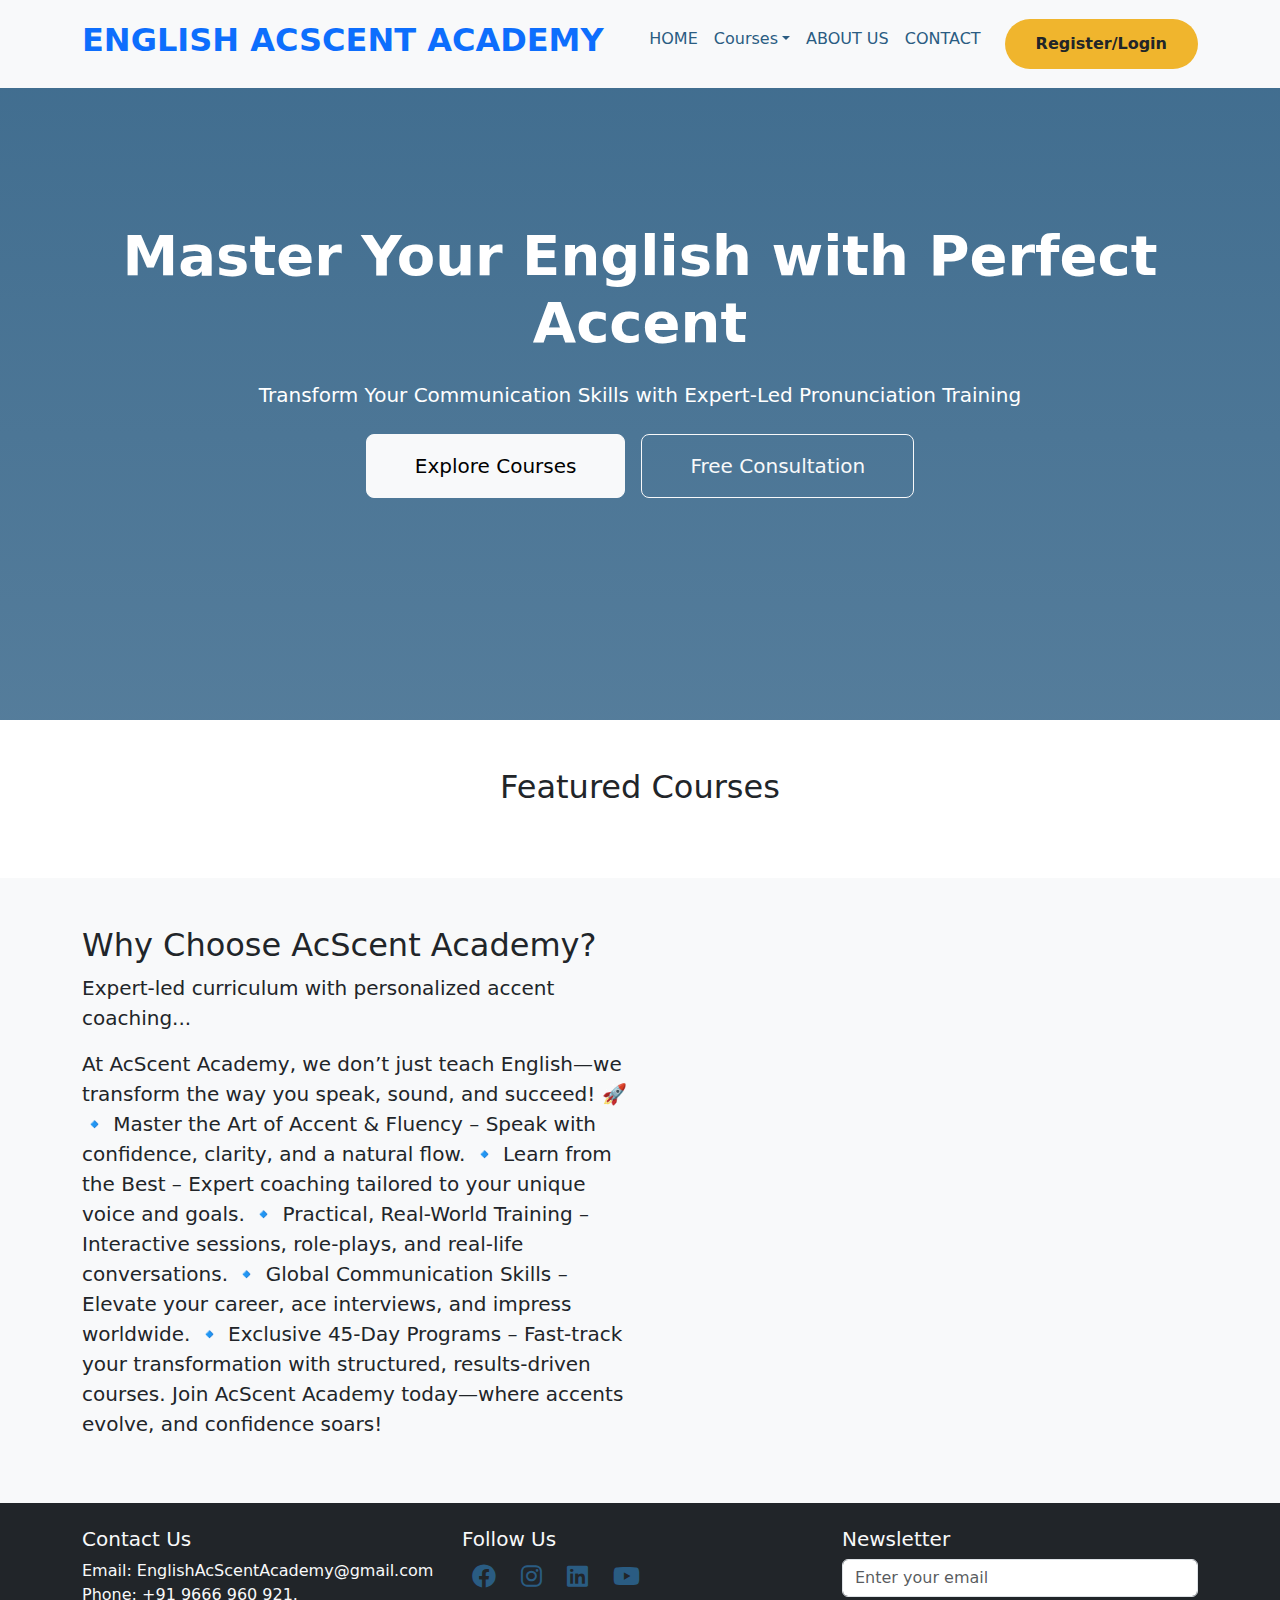
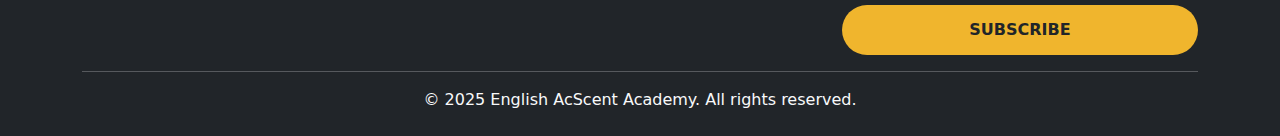
==== index.html @ 8f7bb06d "Update index.html" ====
<!DOCTYPE html>
<html lang="en">
<head>
    <meta charset="UTF-8">
    <meta name="viewport" content="width=device-width, initial-scale=1.0">
    <title>ENGLISH ACSCENT ACADEMY - Master Perfect English Pronunciation</title>
    <link href="https://cdn.jsdelivr.net/npm/bootstrap@5.3.0/dist/css/bootstrap.min.css" rel="stylesheet">
    <link rel="stylesheet" href="https://cdnjs.cloudflare.com/ajax/libs/font-awesome/6.0.0/css/all.min.css">
    <style>
        :root {
            --primary-color: #2A5C82;
            --secondary-color: #F0B52D;
            --accent-color: #3D8B74;
        }
        .hero-section {
            background: linear-gradient(rgba(42,92,130,0.9), rgba(42,92,130,0.8)),
                        url('language-learning-bg.jpg') center/cover;
            height: 80vh;
            display: flex;
            align-items: center;
            color: white;
        }
        .nav-link {
            color: var(--primary-color) !important;
            font-weight: 500;
        }
        .cta-button {
            background: var(--secondary-color);
            border-radius: 25px;
            padding: 12px 30px;
            font-weight: bold;
        }
        .social-icon {
            font-size: 1.5rem;
            margin: 0 10px;
            color: var(--primary-color);
            transition: color 0.3s;
        }
        .social-icon:hover {
            color: var(--accent-color);
        }
    </style>
</head>
<body>
    <!-- Navigation -->
    <nav class="navbar navbar-expand-lg py-3 fixed-top bg-light">
        <div class="container">
            <a class="navbar-brand" href="#">
                <h2 class="fw-bold text-primary">ENGLISH ACSCENT ACADEMY</h2>
            </a>
            <button class="navbar-toggler" type="button" data-bs-toggle="collapse" data-bs-target="#navbarNav">
                <span class="navbar-toggler-icon"></span>
            </button>
            <div class="collapse navbar-collapse" id="navbarNav">
                <ul class="navbar-nav ms-auto">
                    <li class="nav-item"><a class="nav-link" href="#home">HOME</a></li>
                    <li class="nav-item dropdown">
                        <a class="nav-link dropdown-toggle" href="#courses" data-bs-toggle="dropdown">Courses</a>
                        <ul class="dropdown-menu">
                            <li><a class="dropdown-item" href="#beginner">Beginner Accent Training</a></li>
                            <li><a class="dropdown-item" href="#advanced">Advanced Pronunciation</a></li>
                            <li><a class="dropdown-item" href="#business">Business English</a></li>
                        </ul>
                    </li>
                    <li class="nav-item"><a class="nav-link" href="#about">ABOUT US</a></li>
                    <li class="nav-item"><a class="nav-link" href="#contact">CONTACT</a></li>
                    <li class="nav-item"><a class="btn cta-button ms-3" href="#register">Register/Login</a></li>
                </ul>
            </div>
        </div>
    </nav>

    <!-- Hero Section -->
    <section class="hero-section">
        <div class="container text-center">
            <h1 class="display-4 mb-4 fw-bold">Master Your English with Perfect Accent</h1>
            <p class="lead mb-4">Transform Your Communication Skills with Expert-Led Pronunciation Training</p>
            <div class="d-flex justify-content-center gap-3">
                <a href="#courses" class="btn btn-light btn-lg px-5 py-3">Explore Courses</a>
                <a href="#contact" class="btn btn-outline-light btn-lg px-5 py-3">Free Consultation</a>
            </div>
        </div>
    </section>

    <!-- Featured Courses Section -->
    <section class="py-5">
        <div class="container">
            <h2 class="text-center mb-5">Featured Courses</h2>
            <div class="row g-4">
                <!-- Course cards would go here -->
            </div>
        </div>
    </section>

    <!-- About Section -->
    <section class="bg-light py-5">
        <div class="container">
            <div class="row align-items-center">
                <div class="col-md-6">
                    <h2>Why Choose AcScent Academy?</h2>
                    <p class="lead">Expert-led curriculum with personalized accent coaching...</p>
                    <p class="lead">At AcScent Academy, we don’t just teach English—we transform the way you speak, sound, and succeed! 🚀

🔹 Master the Art of Accent & Fluency – Speak with confidence, clarity, and a natural flow.
🔹 Learn from the Best – Expert coaching tailored to your unique voice and goals.
🔹 Practical, Real-World Training – Interactive sessions, role-plays, and real-life conversations.
🔹 Global Communication Skills – Elevate your career, ace interviews, and impress worldwide.
🔹 Exclusive 45-Day Programs – Fast-track your transformation with structured, results-driven courses.

Join AcScent Academy today—where accents evolve, and confidence soars! </p>
                </div>
                <div class="col-md-6">
                    <!-- Would include image or video -->
                </div>
            </div>
        </div>
    </section>

    <!-- Footer with Social Media -->
    <footer class="bg-dark text-light py-4">
        <div class="container">
            <div class="row">
                <div class="col-md-4">
                    <h5>Contact Us</h5>
                    <p>Email: EnglishAcScentAcademy@gmail.com<br>
                    Phone: +91 9666 960 921.</p>
                </div>
                <div class="col-md-4">
                    <h5>Follow Us</h5>
                    <div class="social-links">
                        <a href="https://www.facebook.com/EnglishAcScentAcademy" class="social-icon"><i class="fab fa-facebook"></i></a>
                        <a href="https://www.instagram.com/englishacscentacademy" class="social-icon"><i class="fab fa-instagram"></i></a>
                        <a href="https://www.linkedin.com/company/englishacscentacademy" class="social-icon"><i class="fab fa-linkedin"></i></a>
                        <a href="https://www.youtube.com/@EnglishAcScentAcademy" class="social-icon"><i class="fab fa-youtube"></i></a>
                    </div>
                </div>
                <div class="col-md-4">
                    <h5>Newsletter</h5>
                    <form>
                        <input type="email" class="form-control mb-2" placeholder="Enter your email">
                        <button class="btn cta-button w-100">SUBSCRIBE</button>
                    </form>
                </div>
            </div>
            <hr>
            <p class="text-center mb-0">&copy; 2025 English AcScent Academy. All rights reserved.</p>
        </div>
    </footer>

    <script src="https://cdn.jsdelivr.net/npm/bootstrap@5.3.0/dist/js/bootstrap.bundle.min.js"></script>
</body>
</html>
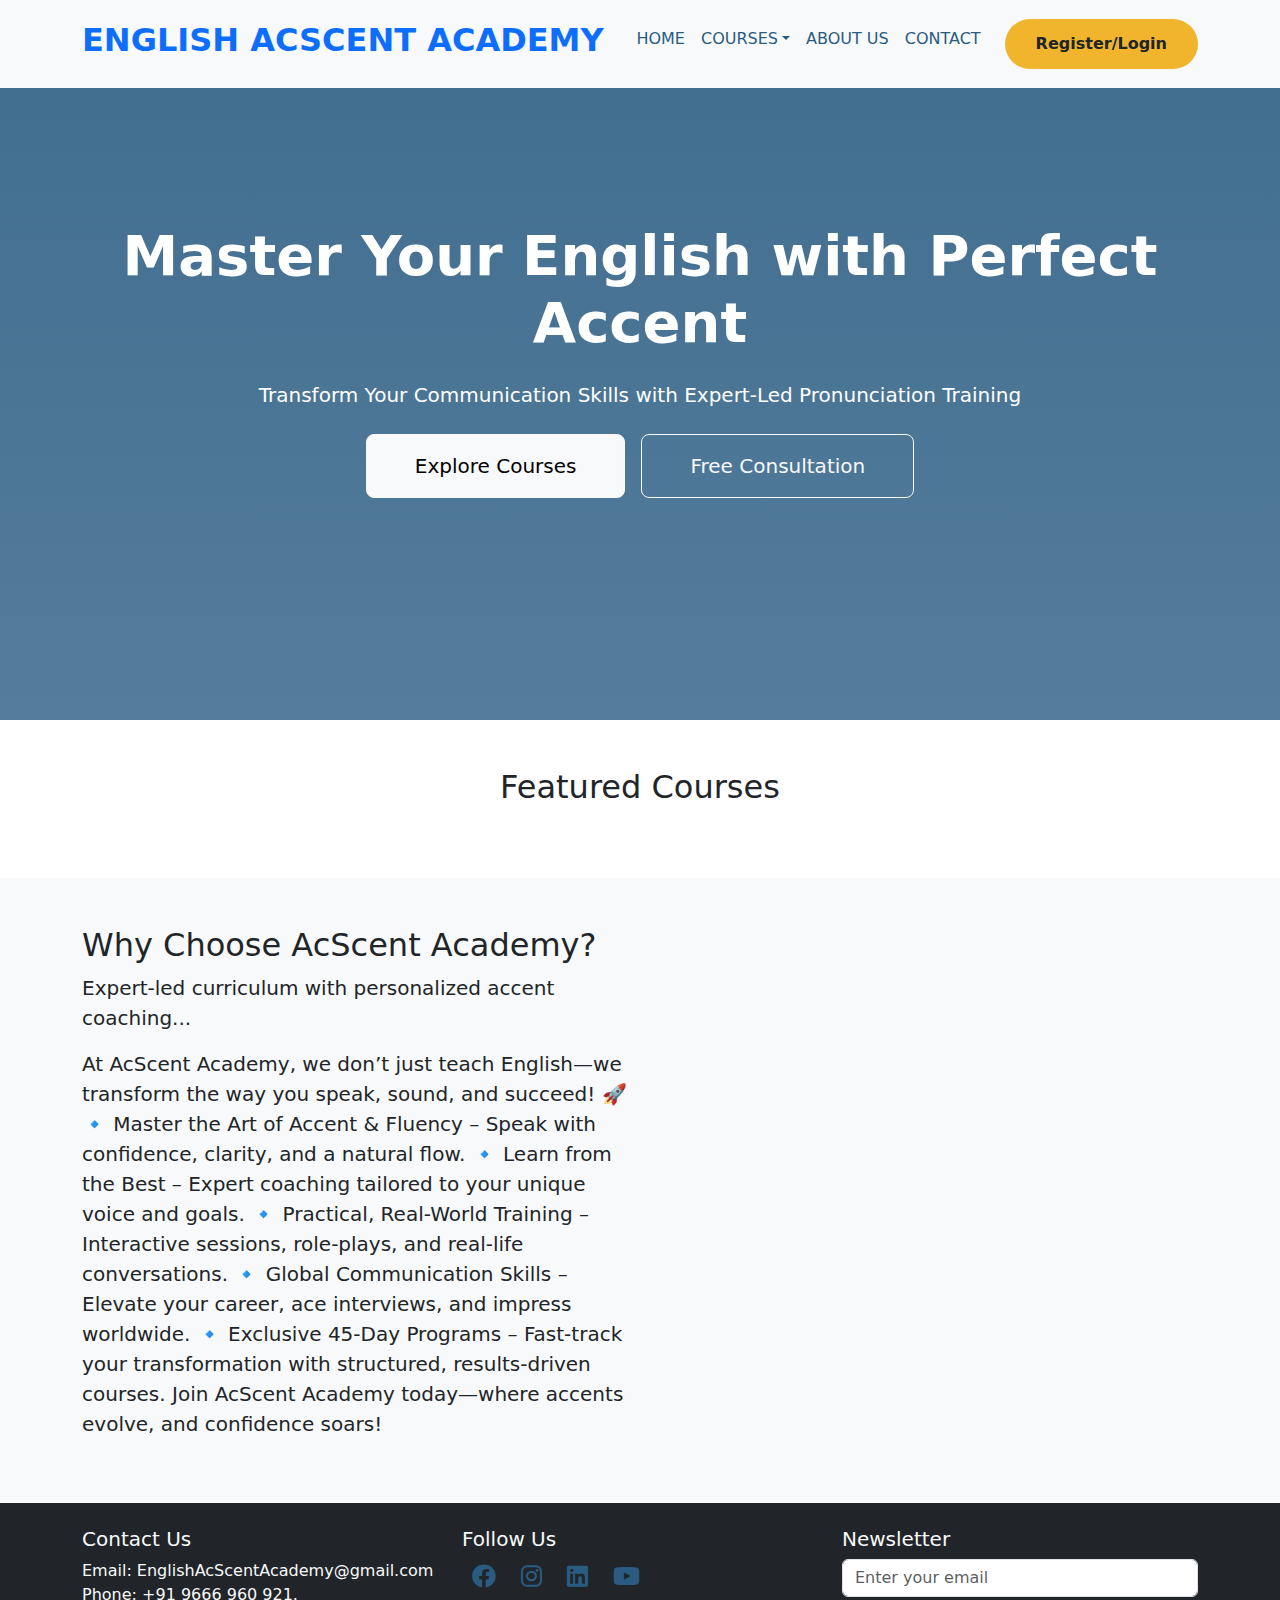
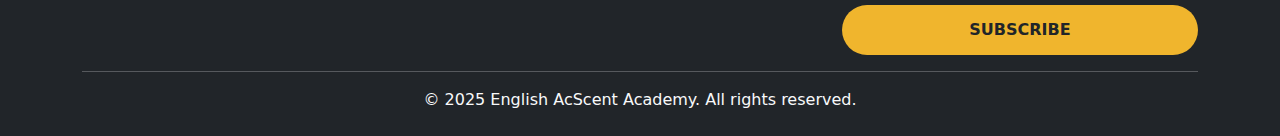
==== commit 60fdf6f4: "Update index.html" ====
--- a/index.html
+++ b/index.html
@@ -55,7 +55,7 @@
                 <ul class="navbar-nav ms-auto">
                     <li class="nav-item"><a class="nav-link" href="#home">HOME</a></li>
                     <li class="nav-item dropdown">
-                        <a class="nav-link dropdown-toggle" href="#courses" data-bs-toggle="dropdown">Courses</a>
+                        <a class="nav-link dropdown-toggle" href="#courses" data-bs-toggle="dropdown">COURSES</a>
                         <ul class="dropdown-menu">
                             <li><a class="dropdown-item" href="#beginner">Beginner Accent Training</a></li>
                             <li><a class="dropdown-item" href="#advanced">Advanced Pronunciation</a></li>
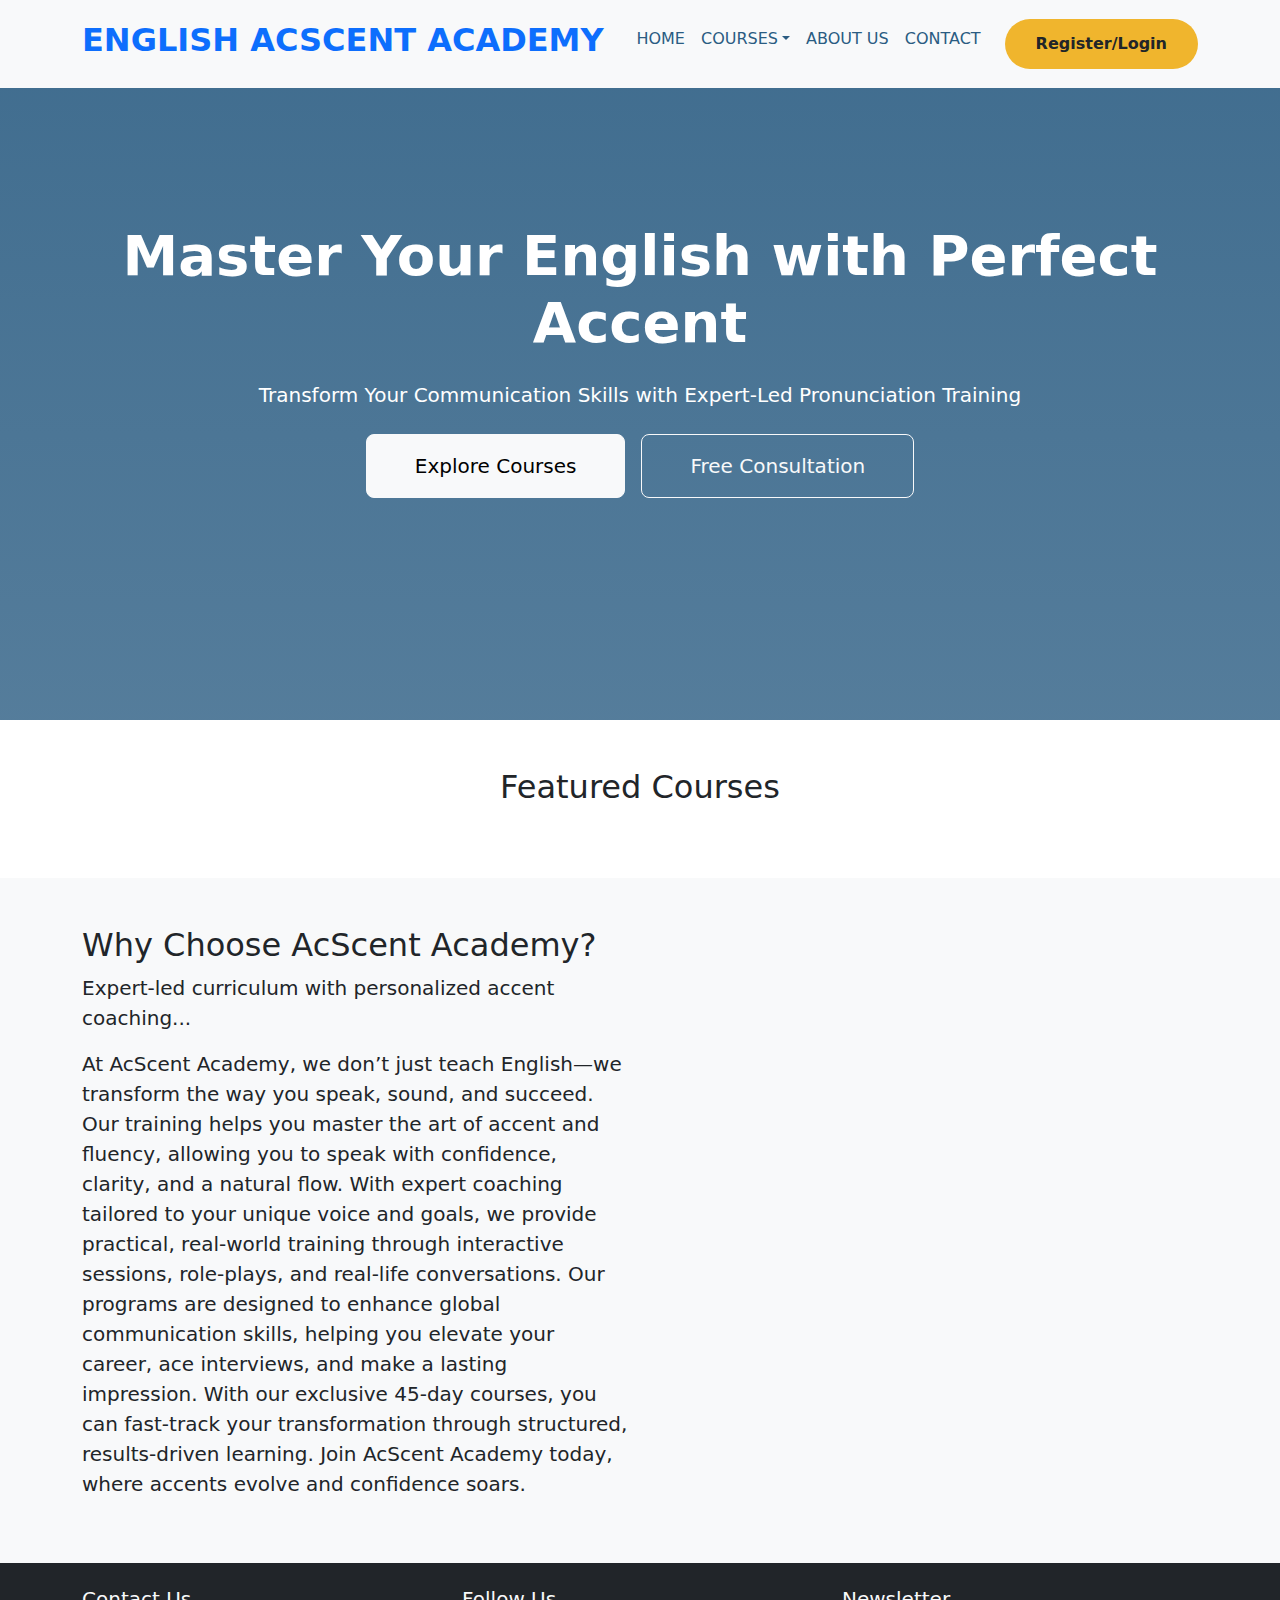
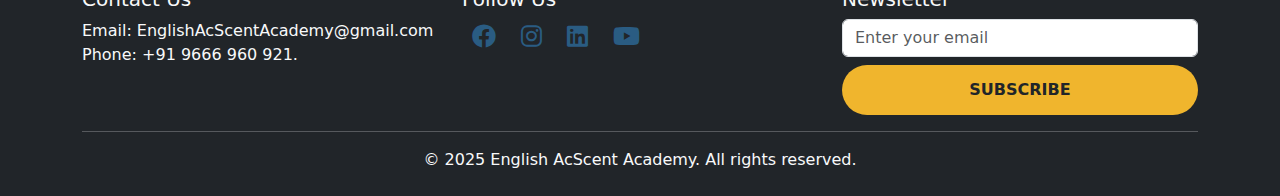
==== commit 9725d566: "Update index.html" ====
--- a/index.html
+++ b/index.html
@@ -99,15 +99,12 @@
                 <div class="col-md-6">
                     <h2>Why Choose AcScent Academy?</h2>
                     <p class="lead">Expert-led curriculum with personalized accent coaching...</p>
-                    <p class="lead">At AcScent Academy, we don’t just teach English—we transform the way you speak, sound, and succeed! 🚀
-
-🔹 Master the Art of Accent & Fluency – Speak with confidence, clarity, and a natural flow.
-🔹 Learn from the Best – Expert coaching tailored to your unique voice and goals.
-🔹 Practical, Real-World Training – Interactive sessions, role-plays, and real-life conversations.
-🔹 Global Communication Skills – Elevate your career, ace interviews, and impress worldwide.
-🔹 Exclusive 45-Day Programs – Fast-track your transformation with structured, results-driven courses.
-
-Join AcScent Academy today—where accents evolve, and confidence soars! </p>
+                    <p class="lead">At AcScent Academy, we don’t just teach English—we transform the way you speak, sound, and succeed. 
+                        Our training helps you master the art of accent and fluency, allowing you to speak with confidence, clarity, and
+                        a natural flow. With expert coaching tailored to your unique voice and goals, we provide practical, real-world training
+                        through interactive sessions, role-plays, and real-life conversations. Our programs are designed to enhance global communication skills,
+                        helping you elevate your career, ace interviews, and make a lasting impression. With our exclusive 45-day courses, you can fast-track your
+                        transformation through structured, results-driven learning. Join AcScent Academy today, where accents evolve and confidence soars. </p>
                 </div>
                 <div class="col-md-6">
                     <!-- Would include image or video -->
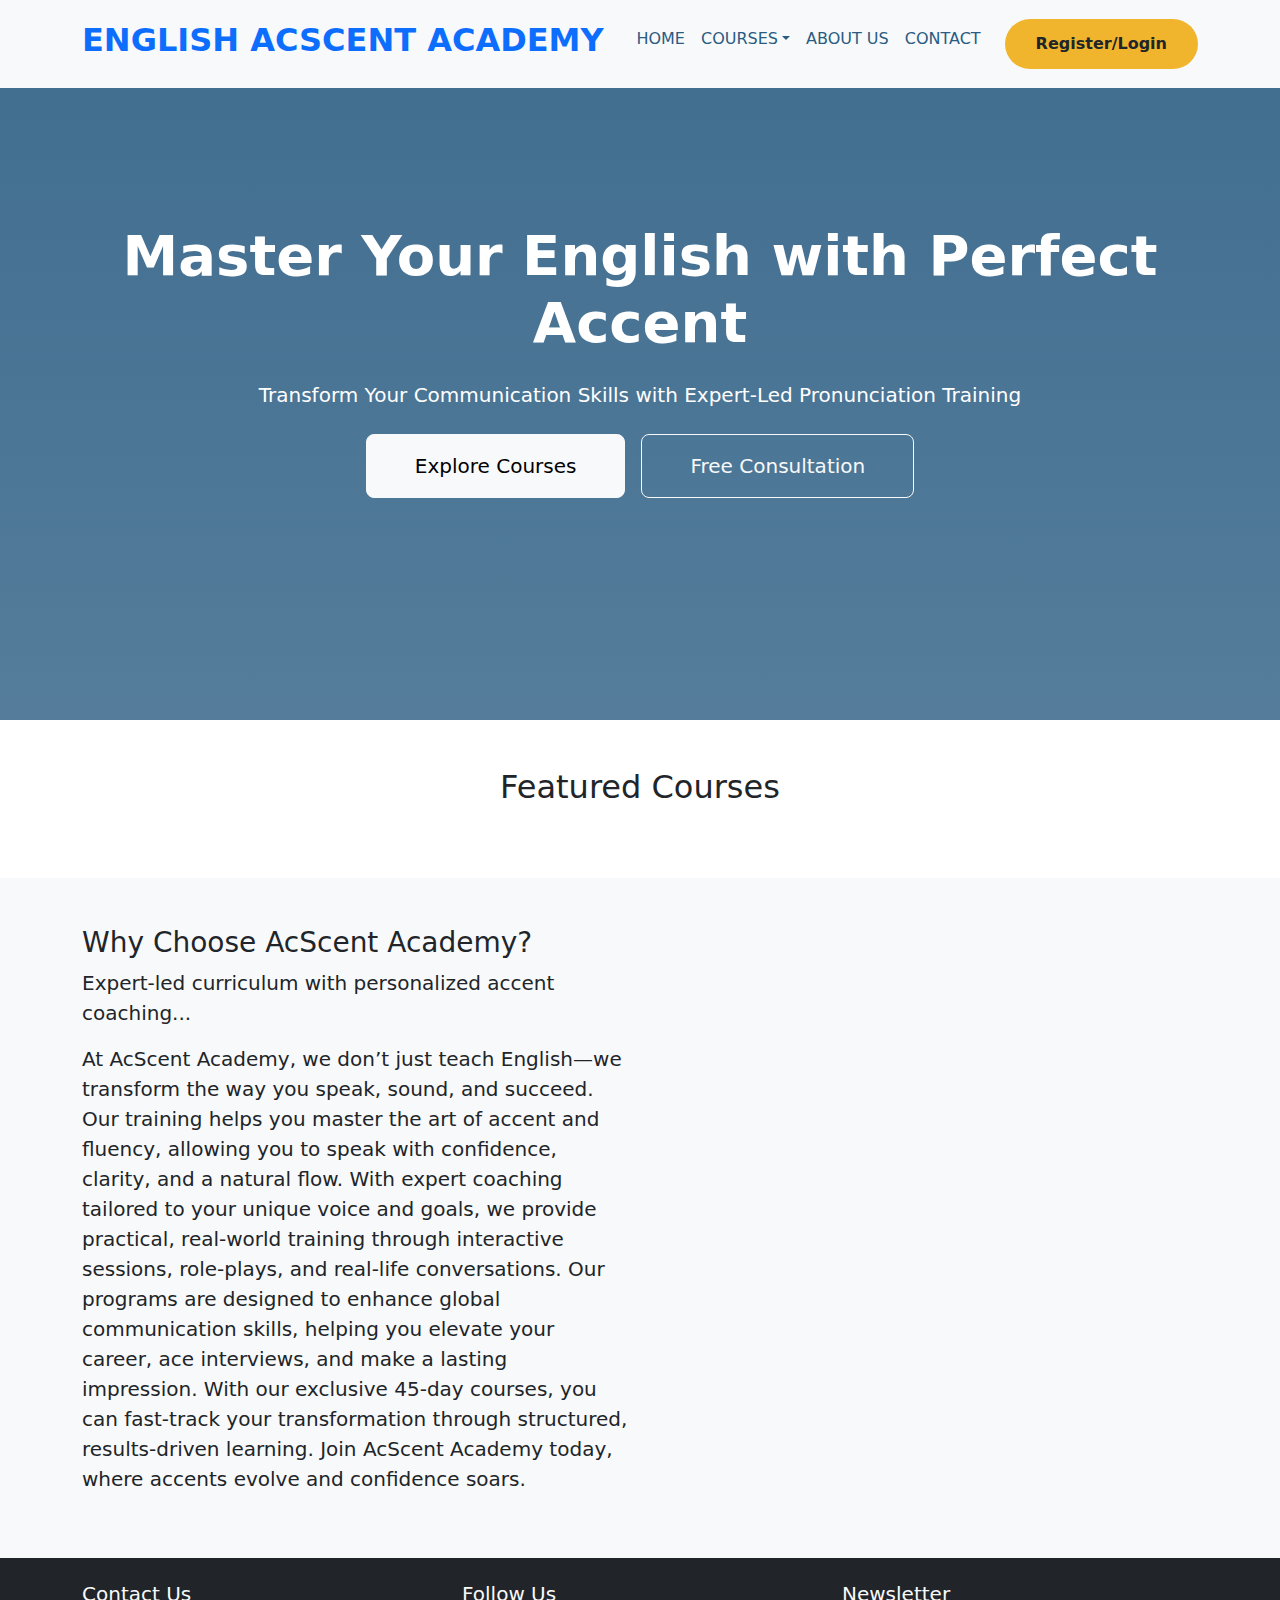
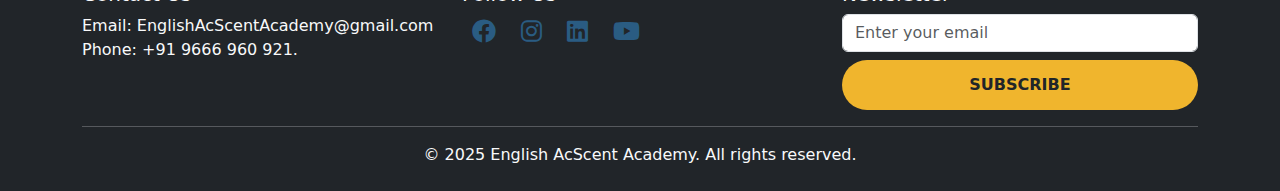
==== commit 22f9202a: "Update index.html" ====
--- a/index.html
+++ b/index.html
@@ -97,7 +97,7 @@
         <div class="container">
             <div class="row align-items-center">
                 <div class="col-md-6">
-                    <h2>Why Choose AcScent Academy?</h2>
+                    <h3>Why Choose AcScent Academy?</h3>
                     <p class="lead">Expert-led curriculum with personalized accent coaching...</p>
                     <p class="lead">At AcScent Academy, we don’t just teach English—we transform the way you speak, sound, and succeed. 
                         Our training helps you master the art of accent and fluency, allowing you to speak with confidence, clarity, and
@@ -125,10 +125,10 @@
                 <div class="col-md-4">
                     <h5>Follow Us</h5>
                     <div class="social-links">
-                        <a href="https://www.facebook.com/EnglishAcScentAcademy" class="social-icon"><i class="fab fa-facebook"></i></a>
-                        <a href="https://www.instagram.com/englishacscentacademy" class="social-icon"><i class="fab fa-instagram"></i></a>
-                        <a href="https://www.linkedin.com/company/englishacscentacademy" class="social-icon"><i class="fab fa-linkedin"></i></a>
-                        <a href="https://www.youtube.com/@EnglishAcScentAcademy" class="social-icon"><i class="fab fa-youtube"></i></a>
+                        <a href="https://www.facebook.com/EnglishAcScentAcademy" class="social-icon" target="_blank"><i class="fab fa-facebook"></i></a>
+                        <a href="https://www.instagram.com/englishacscentacademy" class="social-icon" target="_blank"><i class="fab fa-instagram"></i></a>
+                        <a href="https://www.linkedin.com/company/englishacscentacademy" class="social-icon" target="_blank"><i class="fab fa-linkedin"></i></a>
+                        <a href="https://www.youtube.com/@EnglishAcScentAcademy" class="social-icon" target="_blank"><i class="fab fa-youtube"></i></a>
                     </div>
                 </div>
                 <div class="col-md-4">
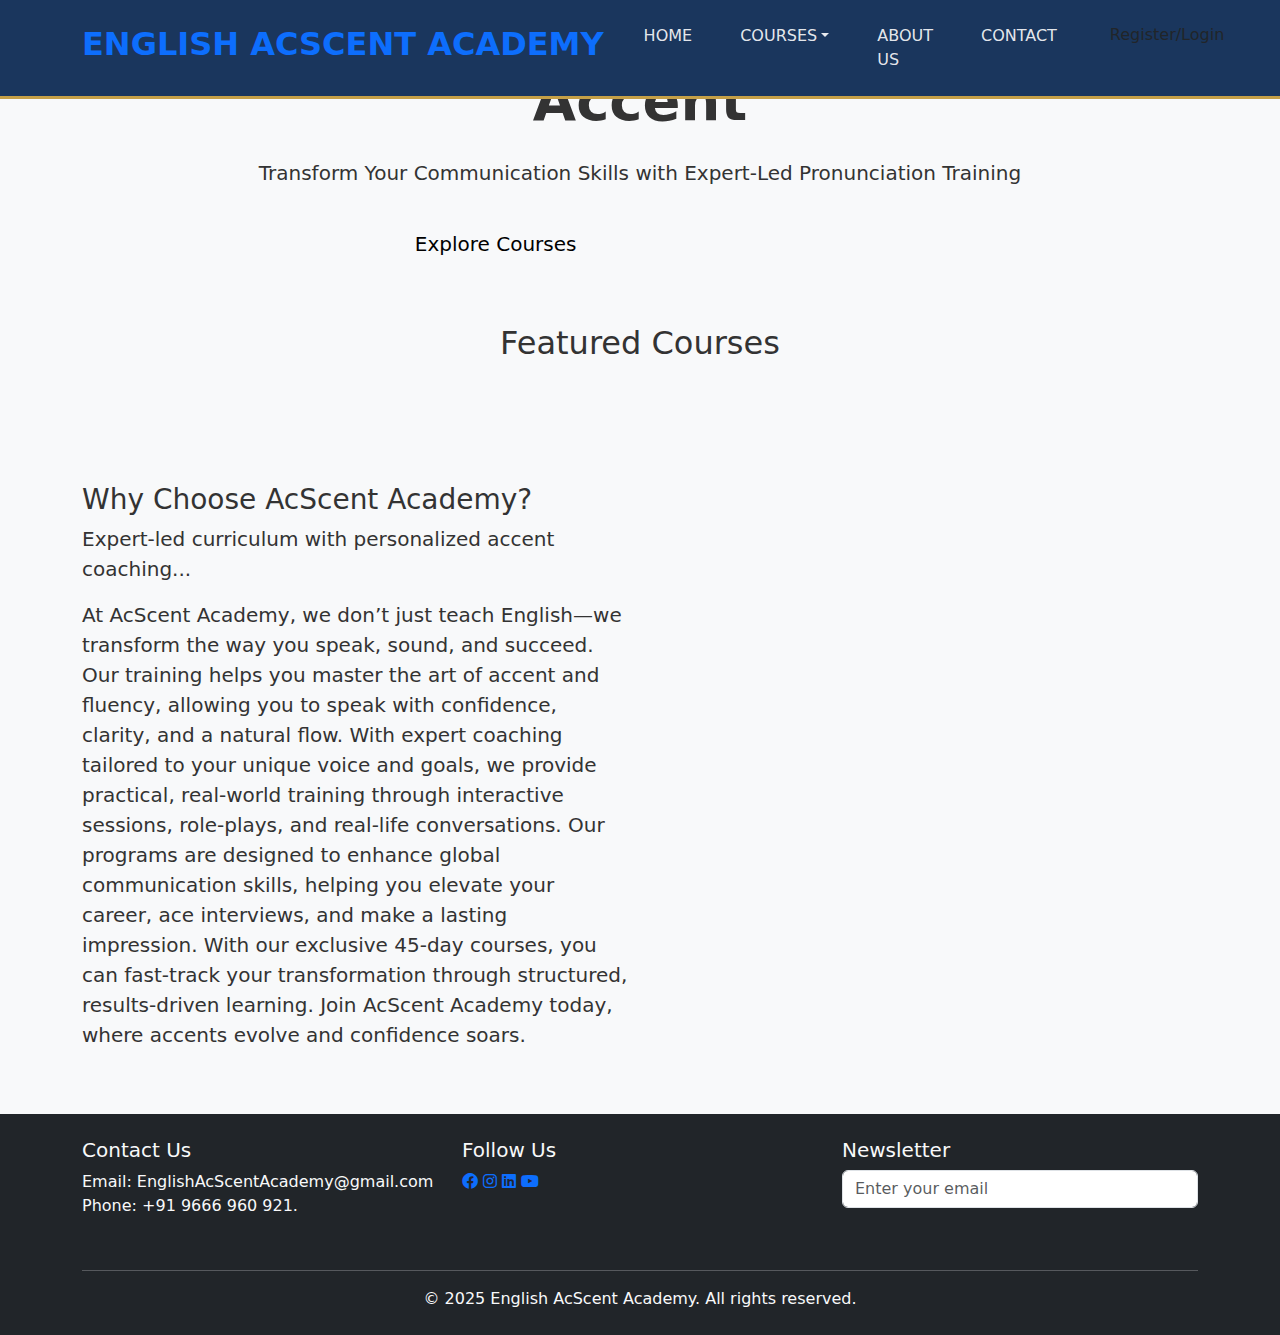
==== commit 86713141: "Update index.html" ====
--- a/index.html
+++ b/index.html
@@ -8,36 +8,100 @@
     <link rel="stylesheet" href="https://cdnjs.cloudflare.com/ajax/libs/font-awesome/6.0.0/css/all.min.css">
     <style>
         :root {
-            --primary-color: #2A5C82;
-            --secondary-color: #F0B52D;
-            --accent-color: #3D8B74;
-        }
+            --primary-color: #1A365D;
+            --secondary-color: #C5A047;
+            --accent-color: #4A6FA5;
+            --background-color: #F8F9FA;
+            --nav-border-color: #C5A047;
+        }
+
+        body {
+            background-color: var(--background-color);
+            color: #333;
+        }
+
+        /* Navigation Styles */
+        .navbar {
+            border-bottom: 3px solid var(--nav-border-color);
+            background: var(--primary-color) !important;
+            padding-top: 0.8rem;
+            padding-bottom: 0.8rem;
+        }
+
+        .brand-uppercase {
+            text-transform: uppercase;
+            letter-spacing: 1.5px;
+            font-weight: 700;
+            color: white !important;
+            font-size: 1.8rem;
+        }
+
+        .nav-link {
+            color: rgba(255,255,255,0.9) !important;
+            font-weight: 500;
+            transition: all 0.3s ease;
+            margin: 0 1rem;
+        }
+
+        .nav-link:hover {
+            color: var(--secondary-color) !important;
+            transform: translateY(-2px);
+        }
+
+        /* Hero Section */
         .hero-section {
-            background: linear-gradient(rgba(42,92,130,0.9), rgba(42,92,130,0.8)),
-                        url('language-learning-bg.jpg') center/cover;
-            height: 80vh;
+            background: linear-gradient(rgba(26,54,93,0.92), url('language-learning-bg.jpg') center/cover;
+            height: 85vh;
             display: flex;
             align-items: center;
             color: white;
-        }
-        .nav-link {
-            color: var(--primary-color) !important;
-            font-weight: 500;
-        }
+            margin-top: 76px; /* Offset for fixed navbar */
+        }
+
+        /* Button Styles */
         .cta-button {
             background: var(--secondary-color);
-            border-radius: 25px;
-            padding: 12px 30px;
-            font-weight: bold;
-        }
-        .social-icon {
-            font-size: 1.5rem;
-            margin: 0 10px;
+            color: var(--primary-color) !important;
+            border-radius: 30px;
+            padding: 12px 35px;
+            font-weight: 700;
+            transition: all 0.3s cubic-bezier(0.4, 0, 0.2, 1);
+            border: none;
+        }
+
+        .cta-button:hover {
+            background: #D4B15F;
+            transform: scale(1.05);
+            box-shadow: 0 4px 15px rgba(197, 160, 71, 0.3);
+        }
+
+        /* Social Media Styles */
+        .social-media-section .social-icon {
+            font-size: 1.8rem;
+            transition: transform 0.3s ease;
             color: var(--primary-color);
-            transition: color 0.3s;
-        }
-        .social-icon:hover {
+        }
+
+        .social-media-section .social-icon:hover {
+            transform: translateY(-3px);
             color: var(--accent-color);
+        }
+
+        /* Section Spacing */
+        section {
+            padding: 5rem 0;
+        }
+
+        /* Course Cards */
+        .course-card {
+            background: white;
+            border-radius: 12px;
+            transition: transform 0.3s ease;
+            box-shadow: 0 4px 6px rgba(0,0,0,0.1);
+        }
+
+        .course-card:hover {
+            transform: translateY(-5px);
         }
     </style>
 </head>
@@ -62,8 +126,8 @@
                             <li><a class="dropdown-item" href="#business">Business English</a></li>
                         </ul>
                     </li>
-                    <li class="nav-item"><a class="nav-link" href="#about">ABOUT US</a></li>
-                    <li class="nav-item"><a class="nav-link" href="#contact">CONTACT</a></li>
+                    <li class="nav-item"><a class="nav-link" href="about us.html">ABOUT US</a></li>
+                    <li class="nav-item"><a class="nav-link" href="contact us.html">CONTACT</a></li>
                     <li class="nav-item"><a class="btn cta-button ms-3" href="#register">Register/Login</a></li>
                 </ul>
             </div>
